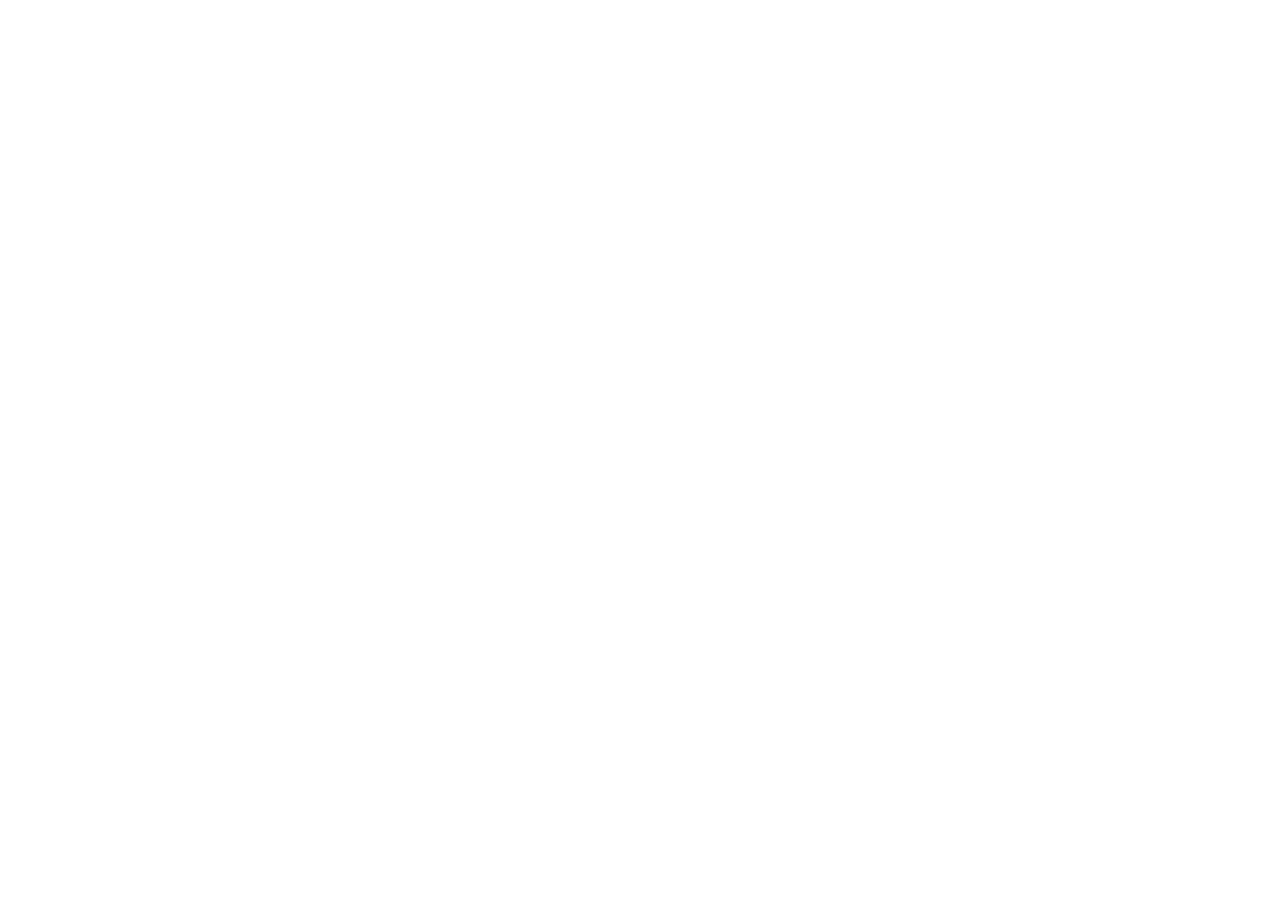
==== login.html @ 251ba0fe "init project" ====
<!DOCTYPE html>
<html lang="en">
<head>
    <meta charset="UTF-8">
    <meta http-equiv="X-UA-Compatible" content="IE=edge">
    <meta name="viewport" content="width=device-width, initial-scale=1.0">
    <title>Document</title>
</head>
<body>
    
</body>
</html>
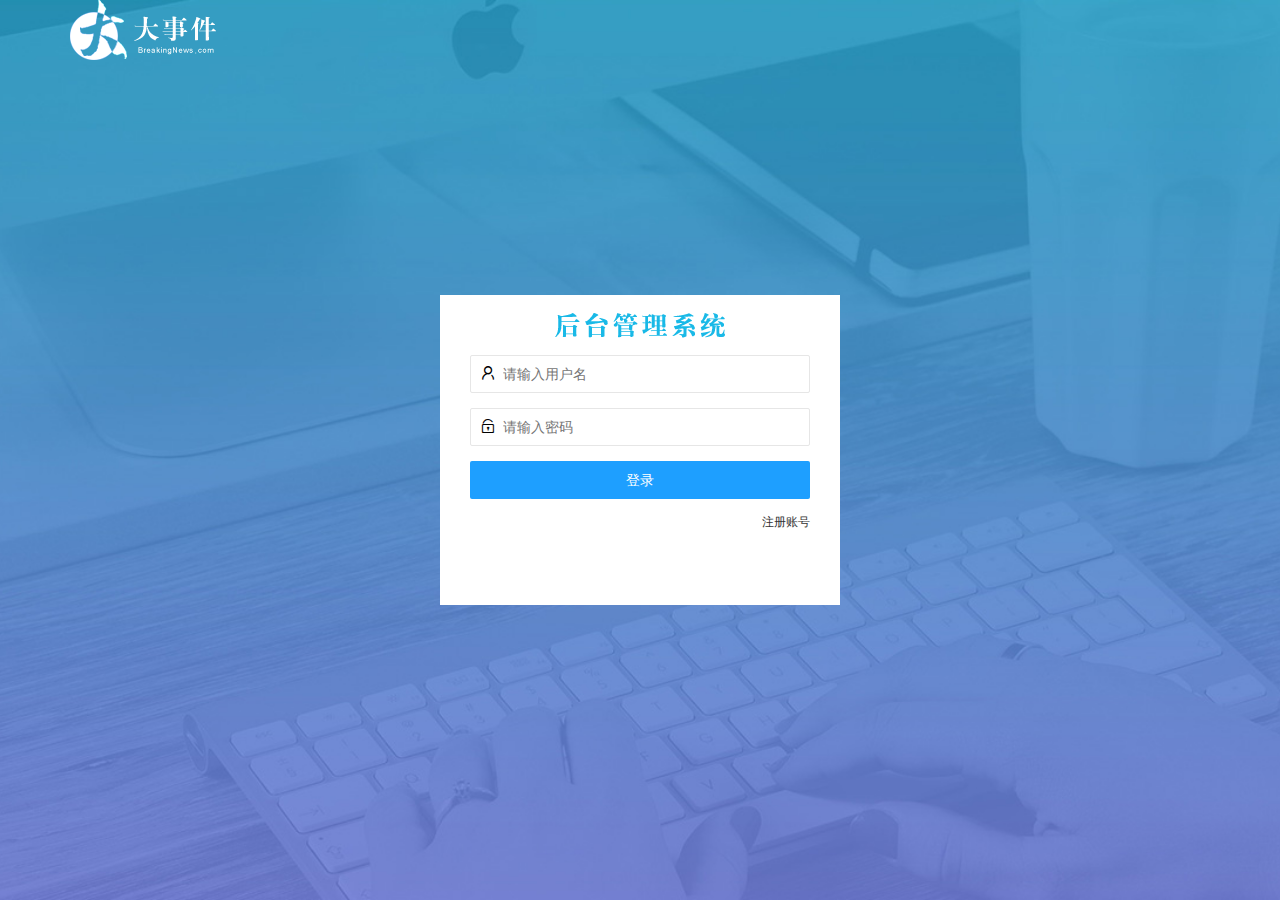
==== commit ce275fbf: "完成了登录和注册功能的开发" ====
--- a/login.html
+++ b/login.html
@@ -1,12 +1,97 @@
 <!DOCTYPE html>
 <html lang="en">
+
 <head>
     <meta charset="UTF-8">
     <meta http-equiv="X-UA-Compatible" content="IE=edge">
     <meta name="viewport" content="width=device-width, initial-scale=1.0">
-    <title>Document</title>
+    <title>大事件-登录/注册</title>
+    <!-- 导入layUI 样式 -->
+    <link rel="stylesheet" href="/assets/lib/layui/css/layui.css" />
+    <!-- 导入自己的样式表 -->
+    <link rel="stylesheet" href="./assets/css/login.css" />
 </head>
+
 <body>
-    
+    <!-- 头部 logo 区域 -->
+    <div class="layui-main">
+        <img src="/assets/images/logo.png" alt="" />
+    </div>
+
+    <!-- 登陆注册区域 -->
+    <div class="loginAndRegBox">
+        <div class="title-box"></div>
+        <!-- 登录div -->
+        <div class="login-box">
+            <!-- 登录表单 -->
+            <form class="layui-form" id="form_login">
+                <!-- 用户名 -->
+                <div class="layui-form-item">
+                    <i class="layui-icon layui-icon-username"></i>
+                    <input type="text" name="username" required lay-verify="required" placeholder="请输入用户名"
+                        autocomplete="off" class="layui-input">
+                </div>
+                <!-- 密码 -->
+                <div class="layui-form-item">
+                    <i class="layui-icon layui-icon-password"></i>
+                    <input type="password" name="password" required lay-verify="required|pwd" placeholder="请输入密码"
+                        autocomplete="off" class="layui-input">
+                </div>
+                <!-- 登录按钮 -->
+                <div class="layui-form-item">
+                    <!-- 表单提交按钮和普通按钮的区别， lay-submit -->
+                    <button class="layui-btn layui-btn-fluid layui-btn-normal" lay-submit>登录</button>
+                </div>
+
+                <div class="layui-form-item links">
+                    <a href="javascript:;" id="link_reg">注册账号</a>
+                </div>
+            </form>
+
+        </div>
+        <!-- 注册div -->
+        <div class="reg-box">
+            <!-- 注册表单 -->
+            <form class="layui-form" id="form_reg">
+                <!-- 用户名 -->
+                <div class="layui-form-item">
+                    <i class="layui-icon layui-icon-username"></i>
+                    <input type="text" name="username" required lay-verify="required" placeholder="请输入用户名"
+                        autocomplete="off" class="layui-input">
+                </div>
+                <!-- 密码 -->
+                <div class="layui-form-item">
+                    <i class="layui-icon layui-icon-password"></i>
+                    <input type="password" name="password" required lay-verify="required|pwd" placeholder="请输入密码"
+                        autocomplete="off" class="layui-input">
+                </div>
+                <!-- 密码确认 -->
+                <div class="layui-form-item">
+                    <i class="layui-icon layui-icon-password"></i>
+                    <input type="password" name="repassword" required lay-verify="required|pwd|repwd" placeholder="再次确认密码"
+                        autocomplete="off" class="layui-input">
+                </div>
+                <!-- 注册按钮 -->
+                <div class="layui-form-item">
+                    <!-- 表单提交按钮和普通按钮的区别， lay-submit -->
+                    <button class="layui-btn layui-btn-fluid layui-btn-normal" lay-submit>注册</button>
+                </div>
+
+                <div class="layui-form-item links">
+                    <a href="javascript:;" id="link_login">登录</a>
+                </div>
+            </form>
+        </div>
+    </div>
+
+    <!-- 导入 layUI 的 js文件-->
+    <script src="/assets/lib/layui/layui.all.js"></script>
+    <!-- 导入jQuery -->
+    <script src="/assets//lib/jquery.js"></script>
+    <!-- 导入封装的 baseAPI.js -->
+    <script src="/assets/js/baseAPI.js"></script>
+    <!-- 导入自己的 JavaScript 脚本 -->
+    <script src="/assets/js/login.js"></script>
 </body>
+
 </html>--- a/assets/lib/layui/css/layui.css
+++ b/assets/lib/layui/css/layui.css
@@ -0,0 +1,2 @@
+/** layui-v2.5.5 MIT License By https://www.layui.com */
+ .layui-inline,img{display:inline-block;vertical-align:middle}h1,h2,h3,h4,h5,h6{font-weight:400}.layui-edge,.layui-header,.layui-inline,.layui-main{position:relative}.layui-body,.layui-edge,.layui-elip{overflow:hidden}.layui-btn,.layui-edge,.layui-inline,img{vertical-align:middle}.layui-btn,.layui-disabled,.layui-icon,.layui-unselect{-moz-user-select:none;-webkit-user-select:none;-ms-user-select:none}.layui-elip,.layui-form-checkbox span,.layui-form-pane .layui-form-label{text-overflow:ellipsis;white-space:nowrap}.layui-breadcrumb,.layui-tree-btnGroup{visibility:hidden}blockquote,body,button,dd,div,dl,dt,form,h1,h2,h3,h4,h5,h6,input,li,ol,p,pre,td,textarea,th,ul{margin:0;padding:0;-webkit-tap-highlight-color:rgba(0,0,0,0)}a:active,a:hover{outline:0}img{border:none}li{list-style:none}table{border-collapse:collapse;border-spacing:0}h4,h5,h6{font-size:100%}button,input,optgroup,option,select,textarea{font-family:inherit;font-size:inherit;font-style:inherit;font-weight:inherit;outline:0}pre{white-space:pre-wrap;white-space:-moz-pre-wrap;white-space:-pre-wrap;white-space:-o-pre-wrap;word-wrap:break-word}body{line-height:24px;font:14px Helvetica Neue,Helvetica,PingFang SC,Tahoma,Arial,sans-serif}hr{height:1px;margin:10px 0;border:0;clear:both}a{color:#333;text-decoration:none}a:hover{color:#777}a cite{font-style:normal;*cursor:pointer}.layui-border-box,.layui-border-box *{box-sizing:border-box}.layui-box,.layui-box *{box-sizing:content-box}.layui-clear{clear:both;*zoom:1}.layui-clear:after{content:'\20';clear:both;*zoom:1;display:block;height:0}.layui-inline{*display:inline;*zoom:1}.layui-edge{display:inline-block;width:0;height:0;border-width:6px;border-style:dashed;border-color:transparent}.layui-edge-top{top:-4px;border-bottom-color:#999;border-bottom-style:solid}.layui-edge-right{border-left-color:#999;border-left-style:solid}.layui-edge-bottom{top:2px;border-top-color:#999;border-top-style:solid}.layui-edge-left{border-right-color:#999;border-right-style:solid}.layui-disabled,.layui-disabled:hover{color:#d2d2d2!important;cursor:not-allowed!important}.layui-circle{border-radius:100%}.layui-show{display:block!important}.layui-hide{display:none!important}@font-face{font-family:layui-icon;src:url(../font/iconfont.eot?v=250);src:url(../font/iconfont.eot?v=250#iefix) format('embedded-opentype'),url(../font/iconfont.woff2?v=250) format('woff2'),url(../font/iconfont.woff?v=250) format('woff'),url(../font/iconfont.ttf?v=250) format('truetype'),url(../font/iconfont.svg?v=250#layui-icon) format('svg')}.layui-icon{font-family:layui-icon!important;font-size:16px;font-style:normal;-webkit-font-smoothing:antialiased;-moz-osx-font-smoothing:grayscale}.layui-icon-reply-fill:before{content:"\e611"}.layui-icon-set-fill:before{content:"\e614"}.layui-icon-menu-fill:before{content:"\e60f"}.layui-icon-search:before{content:"\e615"}.layui-icon-share:before{content:"\e641"}.layui-icon-set-sm:before{content:"\e620"}.layui-icon-engine:before{content:"\e628"}.layui-icon-close:before{content:"\1006"}.layui-icon-close-fill:before{content:"\1007"}.layui-icon-chart-screen:before{content:"\e629"}.layui-icon-star:before{content:"\e600"}.layui-icon-circle-dot:before{content:"\e617"}.layui-icon-chat:before{content:"\e606"}.layui-icon-release:before{content:"\e609"}.layui-icon-list:before{content:"\e60a"}.layui-icon-chart:before{content:"\e62c"}.layui-icon-ok-circle:before{content:"\1005"}.layui-icon-layim-theme:before{content:"\e61b"}.layui-icon-table:before{content:"\e62d"}.layui-icon-right:before{content:"\e602"}.layui-icon-left:before{content:"\e603"}.layui-icon-cart-simple:before{content:"\e698"}.layui-icon-face-cry:before{content:"\e69c"}.layui-icon-face-smile:before{content:"\e6af"}.layui-icon-survey:before{content:"\e6b2"}.layui-icon-tree:before{content:"\e62e"}.layui-icon-upload-circle:before{content:"\e62f"}.layui-icon-add-circle:before{content:"\e61f"}.layui-icon-download-circle:before{content:"\e601"}.layui-icon-templeate-1:before{content:"\e630"}.layui-icon-util:before{content:"\e631"}.layui-icon-face-surprised:before{content:"\e664"}.layui-icon-edit:before{content:"\e642"}.layui-icon-speaker:before{content:"\e645"}.layui-icon-down:before{content:"\e61a"}.layui-icon-file:before{content:"\e621"}.layui-icon-layouts:before{content:"\e632"}.layui-icon-rate-half:before{content:"\e6c9"}.layui-icon-add-circle-fine:before{content:"\e608"}.layui-icon-prev-circle:before{content:"\e633"}.layui-icon-read:before{content:"\e705"}.layui-icon-404:before{content:"\e61c"}.layui-icon-carousel:before{content:"\e634"}.layui-icon-help:before{content:"\e607"}.layui-icon-code-circle:before{content:"\e635"}.layui-icon-water:before{content:"\e636"}.layui-icon-username:before{content:"\e66f"}.layui-icon-find-fill:before{content:"\e670"}.layui-icon-about:before{content:"\e60b"}.layui-icon-location:before{content:"\e715"}.layui-icon-up:before{content:"\e619"}.layui-icon-pause:before{content:"\e651"}.layui-icon-date:before{content:"\e637"}.layui-icon-layim-uploadfile:before{content:"\e61d"}.layui-icon-delete:before{content:"\e640"}.layui-icon-play:before{content:"\e652"}.layui-icon-top:before{content:"\e604"}.layui-icon-friends:before{content:"\e612"}.layui-icon-refresh-3:before{content:"\e9aa"}.layui-icon-ok:before{content:"\e605"}.layui-icon-layer:before{content:"\e638"}.layui-icon-face-smile-fine:before{content:"\e60c"}.layui-icon-dollar:before{content:"\e659"}.layui-icon-group:before{content:"\e613"}.layui-icon-layim-download:before{content:"\e61e"}.layui-icon-picture-fine:before{content:"\e60d"}.layui-icon-link:before{content:"\e64c"}.layui-icon-diamond:before{content:"\e735"}.layui-icon-log:before{content:"\e60e"}.layui-icon-rate-solid:before{content:"\e67a"}.layui-icon-fonts-del:before{content:"\e64f"}.layui-icon-unlink:before{content:"\e64d"}.layui-icon-fonts-clear:before{content:"\e639"}.layui-icon-triangle-r:before{content:"\e623"}.layui-icon-circle:before{content:"\e63f"}.layui-icon-radio:before{content:"\e643"}.layui-icon-align-center:before{content:"\e647"}.layui-icon-align-right:before{content:"\e648"}.layui-icon-align-left:before{content:"\e649"}.layui-icon-loading-1:before{content:"\e63e"}.layui-icon-return:before{content:"\e65c"}.layui-icon-fonts-strong:before{content:"\e62b"}.layui-icon-upload:before{content:"\e67c"}.layui-icon-dialogue:before{content:"\e63a"}.layui-icon-video:before{content:"\e6ed"}.layui-icon-headset:before{content:"\e6fc"}.layui-icon-cellphone-fine:before{content:"\e63b"}.layui-icon-add-1:before{content:"\e654"}.layui-icon-face-smile-b:before{content:"\e650"}.layui-icon-fonts-html:before{content:"\e64b"}.layui-icon-form:before{content:"\e63c"}.layui-icon-cart:before{content:"\e657"}.layui-icon-camera-fill:before{content:"\e65d"}.layui-icon-tabs:before{content:"\e62a"}.layui-icon-fonts-code:before{content:"\e64e"}.layui-icon-fire:before{content:"\e756"}.layui-icon-set:before{content:"\e716"}.layui-icon-fonts-u:before{content:"\e646"}.layui-icon-triangle-d:before{content:"\e625"}.layui-icon-tips:before{content:"\e702"}.layui-icon-picture:before{content:"\e64a"}.layui-icon-more-vertical:before{content:"\e671"}.layui-icon-flag:before{content:"\e66c"}.layui-icon-loading:before{content:"\e63d"}.layui-icon-fonts-i:before{content:"\e644"}.layui-icon-refresh-1:before{content:"\e666"}.layui-icon-rmb:before{content:"\e65e"}.layui-icon-home:before{content:"\e68e"}.layui-icon-user:before{content:"\e770"}.layui-icon-notice:before{content:"\e667"}.layui-icon-login-weibo:before{content:"\e675"}.layui-icon-voice:before{content:"\e688"}.layui-icon-upload-drag:before{content:"\e681"}.layui-icon-login-qq:before{content:"\e676"}.layui-icon-snowflake:before{content:"\e6b1"}.layui-icon-file-b:before{content:"\e655"}.layui-icon-template:before{content:"\e663"}.layui-icon-auz:before{content:"\e672"}.layui-icon-console:before{content:"\e665"}.layui-icon-app:before{content:"\e653"}.layui-icon-prev:before{content:"\e65a"}.layui-icon-website:before{content:"\e7ae"}.layui-icon-next:before{content:"\e65b"}.layui-icon-component:before{content:"\e857"}.layui-icon-more:before{content:"\e65f"}.layui-icon-login-wechat:before{content:"\e677"}.layui-icon-shrink-right:before{content:"\e668"}.layui-icon-spread-left:before{content:"\e66b"}.layui-icon-camera:before{content:"\e660"}.layui-icon-note:before{content:"\e66e"}.layui-icon-refresh:before{content:"\e669"}.layui-icon-female:before{content:"\e661"}.layui-icon-male:before{content:"\e662"}.layui-icon-password:before{content:"\e673"}.layui-icon-senior:before{content:"\e674"}.layui-icon-theme:before{content:"\e66a"}.layui-icon-tread:before{content:"\e6c5"}.layui-icon-praise:before{content:"\e6c6"}.layui-icon-star-fill:before{content:"\e658"}.layui-icon-rate:before{content:"\e67b"}.layui-icon-template-1:before{content:"\e656"}.layui-icon-vercode:before{content:"\e679"}.layui-icon-cellphone:before{content:"\e678"}.layui-icon-screen-full:before{content:"\e622"}.layui-icon-screen-restore:before{content:"\e758"}.layui-icon-cols:before{content:"\e610"}.layui-icon-export:before{content:"\e67d"}.layui-icon-print:before{content:"\e66d"}.layui-icon-slider:before{content:"\e714"}.layui-icon-addition:before{content:"\e624"}.layui-icon-subtraction:before{content:"\e67e"}.layui-icon-service:before{content:"\e626"}.layui-icon-transfer:before{content:"\e691"}.layui-main{width:1140px;margin:0 auto}.layui-header{z-index:1000;height:60px}.layui-header a:hover{transition:all .5s;-webkit-transition:all .5s}.layui-side{position:fixed;left:0;top:0;bottom:0;z-index:999;width:200px;overflow-x:hidden}.layui-side-scroll{position:relative;width:220px;height:100%;overflow-x:hidden}.layui-body{position:absolute;left:200px;right:0;top:0;bottom:0;z-index:998;width:auto;overflow-y:auto;box-sizing:border-box}.layui-layout-body{overflow:hidden}.layui-layout-admin .layui-header{background-color:#23262E}.layui-layout-admin .layui-side{top:60px;width:200px;overflow-x:hidden}.layui-layout-admin .layui-body{position:fixed;top:60px;bottom:44px}.layui-layout-admin .layui-main{width:auto;margin:0 15px}.layui-layout-admin .layui-footer{position:fixed;left:200px;right:0;bottom:0;height:44px;line-height:44px;padding:0 15px;background-color:#eee}.layui-layout-admin .layui-logo{position:absolute;left:0;top:0;width:200px;height:100%;line-height:60px;text-align:center;color:#009688;font-size:16px}.layui-layout-admin .layui-header .layui-nav{background:0 0}.layui-layout-left{position:absolute!important;left:200px;top:0}.layui-layout-right{position:absolute!important;right:0;top:0}.layui-container{position:relative;margin:0 auto;padding:0 15px;box-sizing:border-box}.layui-fluid{position:relative;margin:0 auto;padding:0 15px}.layui-row:after,.layui-row:before{content:'';display:block;clear:both}.layui-col-lg1,.layui-col-lg10,.layui-col-lg11,.layui-col-lg12,.layui-col-lg2,.layui-col-lg3,.layui-col-lg4,.layui-col-lg5,.layui-col-lg6,.layui-col-lg7,.layui-col-lg8,.layui-col-lg9,.layui-col-md1,.layui-col-md10,.layui-col-md11,.layui-col-md12,.layui-col-md2,.layui-col-md3,.layui-col-md4,.layui-col-md5,.layui-col-md6,.layui-col-md7,.layui-col-md8,.layui-col-md9,.layui-col-sm1,.layui-col-sm10,.layui-col-sm11,.layui-col-sm12,.layui-col-sm2,.layui-col-sm3,.layui-col-sm4,.layui-col-sm5,.layui-col-sm6,.layui-col-sm7,.layui-col-sm8,.layui-col-sm9,.layui-col-xs1,.layui-col-xs10,.layui-col-xs11,.layui-col-xs12,.layui-col-xs2,.layui-col-xs3,.layui-col-xs4,.layui-col-xs5,.layui-col-xs6,.layui-col-xs7,.layui-col-xs8,.layui-col-xs9{position:relative;display:block;box-sizing:border-box}.layui-col-xs1,.layui-col-xs10,.layui-col-xs11,.layui-col-xs12,.layui-col-xs2,.layui-col-xs3,.layui-col-xs4,.layui-col-xs5,.layui-col-xs6,.layui-col-xs7,.layui-col-xs8,.layui-col-xs9{float:left}.layui-col-xs1{width:8.33333333%}.layui-col-xs2{width:16.66666667%}.layui-col-xs3{width:25%}.layui-col-xs4{width:33.33333333%}.layui-col-xs5{width:41.66666667%}.layui-col-xs6{width:50%}.layui-col-xs7{width:58.33333333%}.layui-col-xs8{width:66.66666667%}.layui-col-xs9{width:75%}.layui-col-xs10{width:83.33333333%}.layui-col-xs11{width:91.66666667%}.layui-col-xs12{width:100%}.layui-col-xs-offset1{margin-left:8.33333333%}.layui-col-xs-offset2{margin-left:16.66666667%}.layui-col-xs-offset3{margin-left:25%}.layui-col-xs-offset4{margin-left:33.33333333%}.layui-col-xs-offset5{margin-left:41.66666667%}.layui-col-xs-offset6{margin-left:50%}.layui-col-xs-offset7{margin-left:58.33333333%}.layui-col-xs-offset8{margin-left:66.66666667%}.layui-col-xs-offset9{margin-left:75%}.layui-col-xs-offset10{margin-left:83.33333333%}.layui-col-xs-offset11{margin-left:91.66666667%}.layui-col-xs-offset12{margin-left:100%}@media screen and (max-width:768px){.layui-hide-xs{display:none!important}.layui-show-xs-block{display:block!important}.layui-show-xs-inline{display:inline!important}.layui-show-xs-inline-block{display:inline-block!important}}@media screen and (min-width:768px){.layui-container{width:750px}.layui-hide-sm{display:none!important}.layui-show-sm-block{display:block!important}.layui-show-sm-inline{display:inline!important}.layui-show-sm-inline-block{display:inline-block!important}.layui-col-sm1,.layui-col-sm10,.layui-col-sm11,.layui-col-sm12,.layui-col-sm2,.layui-col-sm3,.layui-col-sm4,.layui-col-sm5,.layui-col-sm6,.layui-col-sm7,.layui-col-sm8,.layui-col-sm9{float:left}.layui-col-sm1{width:8.33333333%}.layui-col-sm2{width:16.66666667%}.layui-col-sm3{width:25%}.layui-col-sm4{width:33.33333333%}.layui-col-sm5{width:41.66666667%}.layui-col-sm6{width:50%}.layui-col-sm7{width:58.33333333%}.layui-col-sm8{width:66.66666667%}.layui-col-sm9{width:75%}.layui-col-sm10{width:83.33333333%}.layui-col-sm11{width:91.66666667%}.layui-col-sm12{width:100%}.layui-col-sm-offset1{margin-left:8.33333333%}.layui-col-sm-offset2{margin-left:16.66666667%}.layui-col-sm-offset3{margin-left:25%}.layui-col-sm-offset4{margin-left:33.33333333%}.layui-col-sm-offset5{margin-left:41.66666667%}.layui-col-sm-offset6{margin-left:50%}.layui-col-sm-offset7{margin-left:58.33333333%}.layui-col-sm-offset8{margin-left:66.66666667%}.layui-col-sm-offset9{margin-left:75%}.layui-col-sm-offset10{margin-left:83.33333333%}.layui-col-sm-offset11{margin-left:91.66666667%}.layui-col-sm-offset12{margin-left:100%}}@media screen and (min-width:992px){.layui-container{width:970px}.layui-hide-md{display:none!important}.layui-show-md-block{display:block!important}.layui-show-md-inline{display:inline!important}.layui-show-md-inline-block{display:inline-block!important}.layui-col-md1,.layui-col-md10,.layui-col-md11,.layui-col-md12,.layui-col-md2,.layui-col-md3,.layui-col-md4,.layui-col-md5,.layui-col-md6,.layui-col-md7,.layui-col-md8,.layui-col-md9{float:left}.layui-col-md1{width:8.33333333%}.layui-col-md2{width:16.66666667%}.layui-col-md3{width:25%}.layui-col-md4{width:33.33333333%}.layui-col-md5{width:41.66666667%}.layui-col-md6{width:50%}.layui-col-md7{width:58.33333333%}.layui-col-md8{width:66.66666667%}.layui-col-md9{width:75%}.layui-col-md10{width:83.33333333%}.layui-col-md11{width:91.66666667%}.layui-col-md12{width:100%}.layui-col-md-offset1{margin-left:8.33333333%}.layui-col-md-offset2{margin-left:16.66666667%}.layui-col-md-offset3{margin-left:25%}.layui-col-md-offset4{margin-left:33.33333333%}.layui-col-md-offset5{margin-left:41.66666667%}.layui-col-md-offset6{margin-left:50%}.layui-col-md-offset7{margin-left:58.33333333%}.layui-col-md-offset8{margin-left:66.66666667%}.layui-col-md-offset9{margin-left:75%}.layui-col-md-offset10{margin-left:83.33333333%}.layui-col-md-offset11{margin-left:91.66666667%}.layui-col-md-offset12{margin-left:100%}}@media screen and (min-width:1200px){.layui-container{width:1170px}.layui-hide-lg{display:none!important}.layui-show-lg-block{display:block!important}.layui-show-lg-inline{display:inline!important}.layui-show-lg-inline-block{display:inline-block!important}.layui-col-lg1,.layui-col-lg10,.layui-col-lg11,.layui-col-lg12,.layui-col-lg2,.layui-col-lg3,.layui-col-lg4,.layui-col-lg5,.layui-col-lg6,.layui-col-lg7,.layui-col-lg8,.layui-col-lg9{float:left}.layui-col-lg1{width:8.33333333%}.layui-col-lg2{width:16.66666667%}.layui-col-lg3{width:25%}.layui-col-lg4{width:33.33333333%}.layui-col-lg5{width:41.66666667%}.layui-col-lg6{width:50%}.layui-col-lg7{width:58.33333333%}.layui-col-lg8{width:66.66666667%}.layui-col-lg9{width:75%}.layui-col-lg10{width:83.33333333%}.layui-col-lg11{width:91.66666667%}.layui-col-lg12{width:100%}.layui-col-lg-offset1{margin-left:8.33333333%}.layui-col-lg-offset2{margin-left:16.66666667%}.layui-col-lg-offset3{margin-left:25%}.layui-col-lg-offset4{margin-left:33.33333333%}.layui-col-lg-offset5{margin-left:41.66666667%}.layui-col-lg-offset6{margin-left:50%}.layui-col-lg-offset7{margin-left:58.33333333%}.layui-col-lg-offset8{margin-left:66.66666667%}.layui-col-lg-offset9{margin-left:75%}.layui-col-lg-offset10{margin-left:83.33333333%}.layui-col-lg-offset11{margin-left:91.66666667%}.layui-col-lg-offset12{margin-left:100%}}.layui-col-space1{margin:-.5px}.layui-col-space1>*{padding:.5px}.layui-col-space3{margin:-1.5px}.layui-col-space3>*{padding:1.5px}.layui-col-space5{margin:-2.5px}.layui-col-space5>*{padding:2.5px}.layui-col-space8{margin:-3.5px}.layui-col-space8>*{padding:3.5px}.layui-col-space10{margin:-5px}.layui-col-space10>*{padding:5px}.layui-col-space12{margin:-6px}.layui-col-space12>*{padding:6px}.layui-col-space15{margin:-7.5px}.layui-col-space15>*{padding:7.5px}.layui-col-space18{margin:-9px}.layui-col-space18>*{padding:9px}.layui-col-space20{margin:-10px}.layui-col-space20>*{padding:10px}.layui-col-space22{margin:-11px}.layui-col-space22>*{padding:11px}.layui-col-space25{margin:-12.5px}.layui-col-space25>*{padding:12.5px}.layui-col-space30{margin:-15px}.layui-col-space30>*{padding:15px}.layui-btn,.layui-input,.layui-select,.layui-textarea,.layui-upload-button{outline:0;-webkit-appearance:none;transition:all .3s;-webkit-transition:all .3s;box-sizing:border-box}.layui-elem-quote{margin-bottom:10px;padding:15px;line-height:22px;border-left:5px solid #009688;border-radius:0 2px 2px 0;background-color:#f2f2f2}.layui-quote-nm{border-style:solid;border-width:1px 1px 1px 5px;background:0 0}.layui-elem-field{margin-bottom:10px;padding:0;border-width:1px;border-style:solid}.layui-elem-field legend{margin-left:20px;padding:0 10px;font-size:20px;font-weight:300}.layui-field-title{margin:10px 0 20px;border-width:1px 0 0}.layui-field-box{padding:10px 15px}.layui-field-title .layui-field-box{padding:10px 0}.layui-progress{position:relative;height:6px;border-radius:20px;background-color:#e2e2e2}.layui-progress-bar{position:absolute;left:0;top:0;width:0;max-width:100%;height:6px;border-radius:20px;text-align:right;background-color:#5FB878;transition:all .3s;-webkit-transition:all .3s}.layui-progress-big,.layui-progress-big .layui-progress-bar{height:18px;line-height:18px}.layui-progress-text{position:relative;top:-20px;line-height:18px;font-size:12px;color:#666}.layui-progress-big .layui-progress-text{position:static;padding:0 10px;color:#fff}.layui-collapse{border-width:1px;border-style:solid;border-radius:2px}.layui-colla-content,.layui-colla-item{border-top-width:1px;border-top-style:solid}.layui-colla-item:first-child{border-top:none}.layui-colla-title{position:relative;height:42px;line-height:42px;padding:0 15px 0 35px;color:#333;background-color:#f2f2f2;cursor:pointer;font-size:14px;overflow:hidden}.layui-colla-content{display:none;padding:10px 15px;line-height:22px;color:#666}.layui-colla-icon{position:absolute;left:15px;top:0;font-size:14px}.layui-card{margin-bottom:15px;border-radius:2px;background-color:#fff;box-shadow:0 1px 2px 0 rgba(0,0,0,.05)}.layui-card:last-child{margin-bottom:0}.layui-card-header{position:relative;height:42px;line-height:42px;padding:0 15px;border-bottom:1px solid #f6f6f6;color:#333;border-radius:2px 2px 0 0;font-size:14px}.layui-bg-black,.layui-bg-blue,.layui-bg-cyan,.layui-bg-green,.layui-bg-orange,.layui-bg-red{color:#fff!important}.layui-card-body{position:relative;padding:10px 15px;line-height:24px}.layui-card-body[pad15]{padding:15px}.layui-card-body[pad20]{padding:20px}.layui-card-body .layui-table{margin:5px 0}.layui-card .layui-tab{margin:0}.layui-panel-window{position:relative;padding:15px;border-radius:0;border-top:5px solid #E6E6E6;background-color:#fff}.layui-auxiliar-moving{position:fixed;left:0;right:0;top:0;bottom:0;width:100%;height:100%;background:0 0;z-index:9999999999}.layui-form-label,.layui-form-mid,.layui-form-select,.layui-input-block,.layui-input-inline,.layui-textarea{position:relative}.layui-bg-red{background-color:#FF5722!important}.layui-bg-orange{background-color:#FFB800!important}.layui-bg-green{background-color:#009688!important}.layui-bg-cyan{background-color:#2F4056!important}.layui-bg-blue{background-color:#1E9FFF!important}.layui-bg-black{background-color:#393D49!important}.layui-bg-gray{background-color:#eee!important;color:#666!important}.layui-badge-rim,.layui-colla-content,.layui-colla-item,.layui-collapse,.layui-elem-field,.layui-form-pane .layui-form-item[pane],.layui-form-pane .layui-form-label,.layui-input,.layui-layedit,.layui-layedit-tool,.layui-quote-nm,.layui-select,.layui-tab-bar,.layui-tab-card,.layui-tab-title,.layui-tab-title .layui-this:after,.layui-textarea{border-color:#e6e6e6}.layui-timeline-item:before,hr{background-color:#e6e6e6}.layui-text{line-height:22px;font-size:14px;color:#666}.layui-text h1,.layui-text h2,.layui-text h3{font-weight:500;color:#333}.layui-text h1{font-size:30px}.layui-text h2{font-size:24px}.layui-text h3{font-size:18px}.layui-text a:not(.layui-btn){color:#01AAED}.layui-text a:not(.layui-btn):hover{text-decoration:underline}.layui-text ul{padding:5px 0 5px 15px}.layui-text ul li{margin-top:5px;list-style-type:disc}.layui-text em,.layui-word-aux{color:#999!important;padding:0 5px!important}.layui-btn{display:inline-block;height:38px;line-height:38px;padding:0 18px;background-color:#009688;color:#fff;white-space:nowrap;text-align:center;font-size:14px;border:none;border-radius:2px;cursor:pointer}.layui-btn:hover{opacity:.8;filter:alpha(opacity=80);color:#fff}.layui-btn:active{opacity:1;filter:alpha(opacity=100)}.layui-btn+.layui-btn{margin-left:10px}.layui-btn-container{font-size:0}.layui-btn-container .layui-btn{margin-right:10px;margin-bottom:10px}.layui-btn-container .layui-btn+.layui-btn{margin-left:0}.layui-table .layui-btn-container .layui-btn{margin-bottom:9px}.layui-btn-radius{border-radius:100px}.layui-btn .layui-icon{margin-right:3px;font-size:18px;vertical-align:bottom;vertical-align:middle\9}.layui-btn-primary{border:1px solid #C9C9C9;background-color:#fff;color:#555}.layui-btn-primary:hover{border-color:#009688;color:#333}.layui-btn-normal{background-color:#1E9FFF}.layui-btn-warm{background-color:#FFB800}.layui-btn-danger{background-color:#FF5722}.layui-btn-checked{background-color:#5FB878}.layui-btn-disabled,.layui-btn-disabled:active,.layui-btn-disabled:hover{border:1px solid #e6e6e6;background-color:#FBFBFB;color:#C9C9C9;cursor:not-allowed;opacity:1}.layui-btn-lg{height:44px;line-height:44px;padding:0 25px;font-size:16px}.layui-btn-sm{height:30px;line-height:30px;padding:0 10px;font-size:12px}.layui-btn-sm i{font-size:16px!important}.layui-btn-xs{height:22px;line-height:22px;padding:0 5px;font-size:12px}.layui-btn-xs i{font-size:14px!important}.layui-btn-group{display:inline-block;vertical-align:middle;font-size:0}.layui-btn-group .layui-btn{margin-left:0!important;margin-right:0!important;border-left:1px solid rgba(255,255,255,.5);border-radius:0}.layui-btn-group .layui-btn-primary{border-left:none}.layui-btn-group .layui-btn-primary:hover{border-color:#C9C9C9;color:#009688}.layui-btn-group .layui-btn:first-child{border-left:none;border-radius:2px 0 0 2px}.layui-btn-group .layui-btn-primary:first-child{border-left:1px solid #c9c9c9}.layui-btn-group .layui-btn:last-child{border-radius:0 2px 2px 0}.layui-btn-group .layui-btn+.layui-btn{margin-left:0}.layui-btn-group+.layui-btn-group{margin-left:10px}.layui-btn-fluid{width:100%}.layui-input,.layui-select,.layui-textarea{height:38px;line-height:1.3;line-height:38px\9;border-width:1px;border-style:solid;background-color:#fff;border-radius:2px}.layui-input::-webkit-input-placeholder,.layui-select::-webkit-input-placeholder,.layui-textarea::-webkit-input-placeholder{line-height:1.3}.layui-input,.layui-textarea{display:block;width:100%;padding-left:10px}.layui-input:hover,.layui-textarea:hover{border-color:#D2D2D2!important}.layui-input:focus,.layui-textarea:focus{border-color:#C9C9C9!important}.layui-textarea{min-height:100px;height:auto;line-height:20px;padding:6px 10px;resize:vertical}.layui-select{padding:0 10px}.layui-form input[type=checkbox],.layui-form input[type=radio],.layui-form select{display:none}.layui-form [lay-ignore]{display:initial}.layui-form-item{margin-bottom:15px;clear:both;*zoom:1}.layui-form-item:after{content:'\20';clear:both;*zoom:1;display:block;height:0}.layui-form-label{float:left;display:block;padding:9px 15px;width:80px;font-weight:400;line-height:20px;text-align:right}.layui-form-label-col{display:block;float:none;padding:9px 0;line-height:20px;text-align:left}.layui-form-item .layui-inline{margin-bottom:5px;margin-right:10px}.layui-input-block{margin-left:110px;min-height:36px}.layui-input-inline{display:inline-block;vertical-align:middle}.layui-form-item .layui-input-inline{float:left;width:190px;margin-right:10px}.layui-form-text .layui-input-inline{width:auto}.layui-form-mid{float:left;display:block;padding:9px 0!important;line-height:20px;margin-right:10px}.layui-form-danger+.layui-form-select .layui-input,.layui-form-danger:focus{border-color:#FF5722!important}.layui-form-select .layui-input{padding-right:30px;cursor:pointer}.layui-form-select .layui-edge{position:absolute;right:10px;top:50%;margin-top:-3px;cursor:pointer;border-width:6px;border-top-color:#c2c2c2;border-top-style:solid;transition:all .3s;-webkit-transition:all .3s}.layui-form-select dl{display:none;position:absolute;left:0;top:42px;padding:5px 0;z-index:899;min-width:100%;border:1px solid #d2d2d2;max-height:300px;overflow-y:auto;background-color:#fff;border-radius:2px;box-shadow:0 2px 4px rgba(0,0,0,.12);box-sizing:border-box}.layui-form-select dl dd,.layui-form-select dl dt{padding:0 10px;line-height:36px;white-space:nowrap;overflow:hidden;text-overflow:ellipsis}.layui-form-select dl dt{font-size:12px;color:#999}.layui-form-select dl dd{cursor:pointer}.layui-form-select dl dd:hover{background-color:#f2f2f2;-webkit-transition:.5s all;transition:.5s all}.layui-form-select .layui-select-group dd{padding-left:20px}.layui-form-select dl dd.layui-select-tips{padding-left:10px!important;color:#999}.layui-form-select dl dd.layui-this{background-color:#5FB878;color:#fff}.layui-form-checkbox,.layui-form-select dl dd.layui-disabled{background-color:#fff}.layui-form-selected dl{display:block}.layui-form-checkbox,.layui-form-checkbox *,.layui-form-switch{display:inline-block;vertical-align:middle}.layui-form-selected .layui-edge{margin-top:-9px;-webkit-transform:rotate(180deg);transform:rotate(180deg);margin-top:-3px\9}:root .layui-form-selected .layui-edge{margin-top:-9px\0/IE9}.layui-form-selectup dl{top:auto;bottom:42px}.layui-select-none{margin:5px 0;text-align:center;color:#999}.layui-select-disabled .layui-disabled{border-color:#eee!important}.layui-select-disabled .layui-edge{border-top-color:#d2d2d2}.layui-form-checkbox{position:relative;height:30px;line-height:30px;margin-right:10px;padding-right:30px;cursor:pointer;font-size:0;-webkit-transition:.1s linear;transition:.1s linear;box-sizing:border-box}.layui-form-checkbox span{padding:0 10px;height:100%;font-size:14px;border-radius:2px 0 0 2px;background-color:#d2d2d2;color:#fff;overflow:hidden}.layui-form-checkbox:hover span{background-color:#c2c2c2}.layui-form-checkbox i{position:absolute;right:0;top:0;width:30px;height:28px;border:1px solid #d2d2d2;border-left:none;border-radius:0 2px 2px 0;color:#fff;font-size:20px;text-align:center}.layui-form-checkbox:hover i{border-color:#c2c2c2;color:#c2c2c2}.layui-form-checked,.layui-form-checked:hover{border-color:#5FB878}.layui-form-checked span,.layui-form-checked:hover span{background-color:#5FB878}.layui-form-checked i,.layui-form-checked:hover i{color:#5FB878}.layui-form-item .layui-form-checkbox{margin-top:4px}.layui-form-checkbox[lay-skin=primary]{height:auto!important;line-height:normal!important;min-width:18px;min-height:18px;border:none!important;margin-right:0;padding-left:28px;padding-right:0;background:0 0}.layui-form-checkbox[lay-skin=primary] span{padding-left:0;padding-right:15px;line-height:18px;background:0 0;color:#666}.layui-form-checkbox[lay-skin=primary] i{right:auto;left:0;width:16px;height:16px;line-height:16px;border:1px solid #d2d2d2;font-size:12px;border-radius:2px;background-color:#fff;-webkit-transition:.1s linear;transition:.1s linear}.layui-form-checkbox[lay-skin=primary]:hover i{border-color:#5FB878;color:#fff}.layui-form-checked[lay-skin=primary] i{border-color:#5FB878!important;background-color:#5FB878;color:#fff}.layui-checkbox-disbaled[lay-skin=primary] span{background:0 0!important;color:#c2c2c2}.layui-checkbox-disbaled[lay-skin=primary]:hover i{border-color:#d2d2d2}.layui-form-item .layui-form-checkbox[lay-skin=primary]{margin-top:10px}.layui-form-switch{position:relative;height:22px;line-height:22px;min-width:35px;padding:0 5px;margin-top:8px;border:1px solid #d2d2d2;border-radius:20px;cursor:pointer;background-color:#fff;-webkit-transition:.1s linear;transition:.1s linear}.layui-form-switch i{position:absolute;left:5px;top:3px;width:16px;height:16px;border-radius:20px;background-color:#d2d2d2;-webkit-transition:.1s linear;transition:.1s linear}.layui-form-switch em{position:relative;top:0;width:25px;margin-left:21px;padding:0!important;text-align:center!important;color:#999!important;font-style:normal!important;font-size:12px}.layui-form-onswitch{border-color:#5FB878;background-color:#5FB878}.layui-checkbox-disbaled,.layui-checkbox-disbaled i{border-color:#e2e2e2!important}.layui-form-onswitch i{left:100%;margin-left:-21px;background-color:#fff}.layui-form-onswitch em{margin-left:5px;margin-right:21px;color:#fff!important}.layui-checkbox-disbaled span{background-color:#e2e2e2!important}.layui-checkbox-disbaled:hover i{color:#fff!important}[lay-radio]{display:none}.layui-form-radio,.layui-form-radio *{display:inline-block;vertical-align:middle}.layui-form-radio{line-height:28px;margin:6px 10px 0 0;padding-right:10px;cursor:pointer;font-size:0}.layui-form-radio *{font-size:14px}.layui-form-radio>i{margin-right:8px;font-size:22px;color:#c2c2c2}.layui-form-radio>i:hover,.layui-form-radioed>i{color:#5FB878}.layui-radio-disbaled>i{color:#e2e2e2!important}.layui-form-pane .layui-form-label{width:110px;padding:8px 15px;height:38px;line-height:20px;border-width:1px;border-style:solid;border-radius:2px 0 0 2px;text-align:center;background-color:#FBFBFB;overflow:hidden;box-sizing:border-box}.layui-form-pane .layui-input-inline{margin-left:-1px}.layui-form-pane .layui-input-block{margin-left:110px;left:-1px}.layui-form-pane .layui-input{border-radius:0 2px 2px 0}.layui-form-pane .layui-form-text .layui-form-label{float:none;width:100%;border-radius:2px;box-sizing:border-box;text-align:left}.layui-form-pane .layui-form-text .layui-input-inline{display:block;margin:0;top:-1px;clear:both}.layui-form-pane .layui-form-text .layui-input-block{margin:0;left:0;top:-1px}.layui-form-pane .layui-form-text .layui-textarea{min-height:100px;border-radius:0 0 2px 2px}.layui-form-pane .layui-form-checkbox{margin:4px 0 4px 10px}.layui-form-pane .layui-form-radio,.layui-form-pane .layui-form-switch{margin-top:6px;margin-left:10px}.layui-form-pane .layui-form-item[pane]{position:relative;border-width:1px;border-style:solid}.layui-form-pane .layui-form-item[pane] .layui-form-label{position:absolute;left:0;top:0;height:100%;border-width:0 1px 0 0}.layui-form-pane .layui-form-item[pane] .layui-input-inline{margin-left:110px}@media screen and (max-width:450px){.layui-form-item .layui-form-label{text-overflow:ellipsis;overflow:hidden;white-space:nowrap}.layui-form-item .layui-inline{display:block;margin-right:0;margin-bottom:20px;clear:both}.layui-form-item .layui-inline:after{content:'\20';clear:both;display:block;height:0}.layui-form-item .layui-input-inline{display:block;float:none;left:-3px;width:auto;margin:0 0 10px 112px}.layui-form-item .layui-input-inline+.layui-form-mid{margin-left:110px;top:-5px;padding:0}.layui-form-item .layui-form-checkbox{margin-right:5px;margin-bottom:5px}}.layui-layedit{border-width:1px;border-style:solid;border-radius:2px}.layui-layedit-tool{padding:3px 5px;border-bottom-width:1px;border-bottom-style:solid;font-size:0}.layedit-tool-fixed{position:fixed;top:0;border-top:1px solid #e2e2e2}.layui-layedit-tool .layedit-tool-mid,.layui-layedit-tool .layui-icon{display:inline-block;vertical-align:middle;text-align:center;font-size:14px}.layui-layedit-tool .layui-icon{position:relative;width:32px;height:30px;line-height:30px;margin:3px 5px;color:#777;cursor:pointer;border-radius:2px}.layui-layedit-tool .layui-icon:hover{color:#393D49}.layui-layedit-tool .layui-icon:active{color:#000}.layui-layedit-tool .layedit-tool-active{background-color:#e2e2e2;color:#000}.layui-layedit-tool .layui-disabled,.layui-layedit-tool .layui-disabled:hover{color:#d2d2d2;cursor:not-allowed}.layui-layedit-tool .layedit-tool-mid{width:1px;height:18px;margin:0 10px;background-color:#d2d2d2}.layedit-tool-html{width:50px!important;font-size:30px!important}.layedit-tool-b,.layedit-tool-code,.layedit-tool-help{font-size:16px!important}.layedit-tool-d,.layedit-tool-face,.layedit-tool-image,.layedit-tool-unlink{font-size:18px!important}.layedit-tool-image input{position:absolute;font-size:0;left:0;top:0;width:100%;height:100%;opacity:.01;filter:Alpha(opacity=1);cursor:pointer}.layui-layedit-iframe iframe{display:block;width:100%}#LAY_layedit_code{overflow:hidden}.layui-laypage{display:inline-block;*display:inline;*zoom:1;vertical-align:middle;margin:10px 0;font-size:0}.layui-laypage>a:first-child,.layui-laypage>a:first-child em{border-radius:2px 0 0 2px}.layui-laypage>a:last-child,.layui-laypage>a:last-child em{border-radius:0 2px 2px 0}.layui-laypage>:first-child{margin-left:0!important}.layui-laypage>:last-child{margin-right:0!important}.layui-laypage a,.layui-laypage button,.layui-laypage input,.layui-laypage select,.layui-laypage span{border:1px solid #e2e2e2}.layui-laypage a,.layui-laypage span{display:inline-block;*display:inline;*zoom:1;vertical-align:middle;padding:0 15px;height:28px;line-height:28px;margin:0 -1px 5px 0;background-color:#fff;color:#333;font-size:12px}.layui-flow-more a *,.layui-laypage input,.layui-table-view select[lay-ignore]{display:inline-block}.layui-laypage a:hover{color:#009688}.layui-laypage em{font-style:normal}.layui-laypage .layui-laypage-spr{color:#999;font-weight:700}.layui-laypage a{text-decoration:none}.layui-laypage .layui-laypage-curr{position:relative}.layui-laypage .layui-laypage-curr em{position:relative;color:#fff}.layui-laypage .layui-laypage-curr .layui-laypage-em{position:absolute;left:-1px;top:-1px;padding:1px;width:100%;height:100%;background-color:#009688}.layui-laypage-em{border-radius:2px}.layui-laypage-next em,.layui-laypage-prev em{font-family:Sim sun;font-size:16px}.layui-laypage .layui-laypage-count,.layui-laypage .layui-laypage-limits,.layui-laypage .layui-laypage-refresh,.layui-laypage .layui-laypage-skip{margin-left:10px;margin-right:10px;padding:0;border:none}.layui-laypage .layui-laypage-limits,.layui-laypage .layui-laypage-refresh{vertical-align:top}.layui-laypage .layui-laypage-refresh i{font-size:18px;cursor:pointer}.layui-laypage select{height:22px;padding:3px;border-radius:2px;cursor:pointer}.layui-laypage .layui-laypage-skip{height:30px;line-height:30px;color:#999}.layui-laypage button,.layui-laypage input{height:30px;line-height:30px;border-radius:2px;vertical-align:top;background-color:#fff;box-sizing:border-box}.layui-laypage input{width:40px;margin:0 10px;padding:0 3px;text-align:center}.layui-laypage input:focus,.layui-laypage select:focus{border-color:#009688!important}.layui-laypage button{margin-left:10px;padding:0 10px;cursor:pointer}.layui-table,.layui-table-view{margin:10px 0}.layui-flow-more{margin:10px 0;text-align:center;color:#999;font-size:14px}.layui-flow-more a{height:32px;line-height:32px}.layui-flow-more a *{vertical-align:top}.layui-flow-more a cite{padding:0 20px;border-radius:3px;background-color:#eee;color:#333;font-style:normal}.layui-flow-more a cite:hover{opacity:.8}.layui-flow-more a i{font-size:30px;color:#737383}.layui-table{width:100%;background-color:#fff;color:#666}.layui-table tr{transition:all .3s;-webkit-transition:all .3s}.layui-table th{text-align:left;font-weight:400}.layui-table tbody tr:hover,.layui-table thead tr,.layui-table-click,.layui-table-header,.layui-table-hover,.layui-table-mend,.layui-table-patch,.layui-table-tool,.layui-table-total,.layui-table-total tr,.layui-table[lay-even] tr:nth-child(even){background-color:#f2f2f2}.layui-table td,.layui-table th,.layui-table-col-set,.layui-table-fixed-r,.layui-table-grid-down,.layui-table-header,.layui-table-page,.layui-table-tips-main,.layui-table-tool,.layui-table-total,.layui-table-view,.layui-table[lay-skin=line],.layui-table[lay-skin=row]{border-width:1px;border-style:solid;border-color:#e6e6e6}.layui-table td,.layui-table th{position:relative;padding:9px 15px;min-height:20px;line-height:20px;font-size:14px}.layui-table[lay-skin=line] td,.layui-table[lay-skin=line] th{border-width:0 0 1px}.layui-table[lay-skin=row] td,.layui-table[lay-skin=row] th{border-width:0 1px 0 0}.layui-table[lay-skin=nob] td,.layui-table[lay-skin=nob] th{border:none}.layui-table img{max-width:100px}.layui-table[lay-size=lg] td,.layui-table[lay-size=lg] th{padding:15px 30px}.layui-table-view .layui-table[lay-size=lg] .layui-table-cell{height:40px;line-height:40px}.layui-table[lay-size=sm] td,.layui-table[lay-size=sm] th{font-size:12px;padding:5px 10px}.layui-table-view .layui-table[lay-size=sm] .layui-table-cell{height:20px;line-height:20px}.layui-table[lay-data]{display:none}.layui-table-box{position:relative;overflow:hidden}.layui-table-view .layui-table{position:relative;width:auto;margin:0}.layui-table-view .layui-table[lay-skin=line]{border-width:0 1px 0 0}.layui-table-view .layui-table[lay-skin=row]{border-width:0 0 1px}.layui-table-view .layui-table td,.layui-table-view .layui-table th{padding:5px 0;border-top:none;border-left:none}.layui-table-view .layui-table th.layui-unselect .layui-table-cell span{cursor:pointer}.layui-table-view .layui-table td{cursor:default}.layui-table-view .layui-table td[data-edit=text]{cursor:text}.layui-table-view .layui-form-checkbox[lay-skin=primary] i{width:18px;height:18px}.layui-table-view .layui-form-radio{line-height:0;padding:0}.layui-table-view .layui-form-radio>i{margin:0;font-size:20px}.layui-table-init{position:absolute;left:0;top:0;width:100%;height:100%;text-align:center;z-index:110}.layui-table-init .layui-icon{position:absolute;left:50%;top:50%;margin:-15px 0 0 -15px;font-size:30px;color:#c2c2c2}.layui-table-header{border-width:0 0 1px;overflow:hidden}.layui-table-header .layui-table{margin-bottom:-1px}.layui-table-tool .layui-inline[lay-event]{position:relative;width:26px;height:26px;padding:5px;line-height:16px;margin-right:10px;text-align:center;color:#333;border:1px solid #ccc;cursor:pointer;-webkit-transition:.5s all;transition:.5s all}.layui-table-tool .layui-inline[lay-event]:hover{border:1px solid #999}.layui-table-tool-temp{padding-right:120px}.layui-table-tool-self{position:absolute;right:17px;top:10px}.layui-table-tool .layui-table-tool-self .layui-inline[lay-event]{margin:0 0 0 10px}.layui-table-tool-panel{position:absolute;top:29px;left:-1px;padding:5px 0;min-width:150px;min-height:40px;border:1px solid #d2d2d2;text-align:left;overflow-y:auto;background-color:#fff;box-shadow:0 2px 4px rgba(0,0,0,.12)}.layui-table-cell,.layui-table-tool-panel li{overflow:hidden;text-overflow:ellipsis;white-space:nowrap}.layui-table-tool-panel li{padding:0 10px;line-height:30px;-webkit-transition:.5s all;transition:.5s all}.layui-table-tool-panel li .layui-form-checkbox[lay-skin=primary]{width:100%;padding-left:28px}.layui-table-tool-panel li:hover{background-color:#f2f2f2}.layui-table-tool-panel li .layui-form-checkbox[lay-skin=primary] i{position:absolute;left:0;top:0}.layui-table-tool-panel li .layui-form-checkbox[lay-skin=primary] span{padding:0}.layui-table-tool .layui-table-tool-self .layui-table-tool-panel{left:auto;right:-1px}.layui-table-col-set{position:absolute;right:0;top:0;width:20px;height:100%;border-width:0 0 0 1px;background-color:#fff}.layui-table-sort{width:10px;height:20px;margin-left:5px;cursor:pointer!important}.layui-table-sort .layui-edge{position:absolute;left:5px;border-width:5px}.layui-table-sort .layui-table-sort-asc{top:3px;border-top:none;border-bottom-style:solid;border-bottom-color:#b2b2b2}.layui-table-sort .layui-table-sort-asc:hover{border-bottom-color:#666}.layui-table-sort .layui-table-sort-desc{bottom:5px;border-bottom:none;border-top-style:solid;border-top-color:#b2b2b2}.layui-table-sort .layui-table-sort-desc:hover{border-top-color:#666}.layui-table-sort[lay-sort=asc] .layui-table-sort-asc{border-bottom-color:#000}.layui-table-sort[lay-sort=desc] .layui-table-sort-desc{border-top-color:#000}.layui-table-cell{height:28px;line-height:28px;padding:0 15px;position:relative;box-sizing:border-box}.layui-table-cell .layui-form-checkbox[lay-skin=primary]{top:-1px;padding:0}.layui-table-cell .layui-table-link{color:#01AAED}.laytable-cell-checkbox,.laytable-cell-numbers,.laytable-cell-radio,.laytable-cell-space{padding:0;text-align:center}.layui-table-body{position:relative;overflow:auto;margin-right:-1px;margin-bottom:-1px}.layui-table-body .layui-none{line-height:26px;padding:15px;text-align:center;color:#999}.layui-table-fixed{position:absolute;left:0;top:0;z-index:101}.layui-table-fixed .layui-table-body{overflow:hidden}.layui-table-fixed-l{box-shadow:0 -1px 8px rgba(0,0,0,.08)}.layui-table-fixed-r{left:auto;right:-1px;border-width:0 0 0 1px;box-shadow:-1px 0 8px rgba(0,0,0,.08)}.layui-table-fixed-r .layui-table-header{position:relative;overflow:visible}.layui-table-mend{position:absolute;right:-49px;top:0;height:100%;width:50px}.layui-table-tool{position:relative;z-index:890;width:100%;min-height:50px;line-height:30px;padding:10px 15px;border-width:0 0 1px}.layui-table-tool .layui-btn-container{margin-bottom:-10px}.layui-table-page,.layui-table-total{border-width:1px 0 0;margin-bottom:-1px;overflow:hidden}.layui-table-page{position:relative;width:100%;padding:7px 7px 0;height:41px;font-size:12px;white-space:nowrap}.layui-table-page>div{height:26px}.layui-table-page .layui-laypage{margin:0}.layui-table-page .layui-laypage a,.layui-table-page .layui-laypage span{height:26px;line-height:26px;margin-bottom:10px;border:none;background:0 0}.layui-table-page .layui-laypage a,.layui-table-page .layui-laypage span.layui-laypage-curr{padding:0 12px}.layui-table-page .layui-laypage span{margin-left:0;padding:0}.layui-table-page .layui-laypage .layui-laypage-prev{margin-left:-7px!important}.layui-table-page .layui-laypage .layui-laypage-curr .layui-laypage-em{left:0;top:0;padding:0}.layui-table-page .layui-laypage button,.layui-table-page .layui-laypage input{height:26px;line-height:26px}.layui-table-page .layui-laypage input{width:40px}.layui-table-page .layui-laypage button{padding:0 10px}.layui-table-page select{height:18px}.layui-table-patch .layui-table-cell{padding:0;width:30px}.layui-table-edit{position:absolute;left:0;top:0;width:100%;height:100%;padding:0 14px 1px;border-radius:0;box-shadow:1px 1px 20px rgba(0,0,0,.15)}.layui-table-edit:focus{border-color:#5FB878!important}select.layui-table-edit{padding:0 0 0 10px;border-color:#C9C9C9}.layui-table-view .layui-form-checkbox,.layui-table-view .layui-form-radio,.layui-table-view .layui-form-switch{top:0;margin:0;box-sizing:content-box}.layui-table-view .layui-form-checkbox{top:-1px;height:26px;line-height:26px}.layui-table-view .layui-form-checkbox i{height:26px}.layui-table-grid .layui-table-cell{overflow:visible}.layui-table-grid-down{position:absolute;top:0;right:0;width:26px;height:100%;padding:5px 0;border-width:0 0 0 1px;text-align:center;background-color:#fff;color:#999;cursor:pointer}.layui-table-grid-down .layui-icon{position:absolute;top:50%;left:50%;margin:-8px 0 0 -8px}.layui-table-grid-down:hover{background-color:#fbfbfb}body .layui-table-tips .layui-layer-content{background:0 0;padding:0;box-shadow:0 1px 6px rgba(0,0,0,.12)}.layui-table-tips-main{margin:-44px 0 0 -1px;max-height:150px;padding:8px 15px;font-size:14px;overflow-y:scroll;background-color:#fff;color:#666}.layui-table-tips-c{position:absolute;right:-3px;top:-13px;width:20px;height:20px;padding:3px;cursor:pointer;background-color:#666;border-radius:50%;color:#fff}.layui-table-tips-c:hover{background-color:#777}.layui-table-tips-c:before{position:relative;right:-2px}.layui-upload-file{display:none!important;opacity:.01;filter:Alpha(opacity=1)}.layui-upload-drag,.layui-upload-form,.layui-upload-wrap{display:inline-block}.layui-upload-list{margin:10px 0}.layui-upload-choose{padding:0 10px;color:#999}.layui-upload-drag{position:relative;padding:30px;border:1px dashed #e2e2e2;background-color:#fff;text-align:center;cursor:pointer;color:#999}.layui-upload-drag .layui-icon{font-size:50px;color:#009688}.layui-upload-drag[lay-over]{border-color:#009688}.layui-upload-iframe{position:absolute;width:0;height:0;border:0;visibility:hidden}.layui-upload-wrap{position:relative;vertical-align:middle}.layui-upload-wrap .layui-upload-file{display:block!important;position:absolute;left:0;top:0;z-index:10;font-size:100px;width:100%;height:100%;opacity:.01;filter:Alpha(opacity=1);cursor:pointer}.layui-transfer-active,.layui-transfer-box{display:inline-block;vertical-align:middle}.layui-transfer-box,.layui-transfer-header,.layui-transfer-search{border-width:0;border-style:solid;border-color:#e6e6e6}.layui-transfer-box{position:relative;border-width:1px;width:200px;height:360px;border-radius:2px;background-color:#fff}.layui-transfer-box .layui-form-checkbox{width:100%;margin:0!important}.layui-transfer-header{height:38px;line-height:38px;padding:0 10px;border-bottom-width:1px}.layui-transfer-search{position:relative;padding:10px;border-bottom-width:1px}.layui-transfer-search .layui-input{height:32px;padding-left:30px;font-size:12px}.layui-transfer-search .layui-icon-search{position:absolute;left:20px;top:50%;margin-top:-8px;color:#666}.layui-transfer-active{margin:0 15px}.layui-transfer-active .layui-btn{display:block;margin:0;padding:0 15px;background-color:#5FB878;border-color:#5FB878;color:#fff}.layui-transfer-active .layui-btn-disabled{background-color:#FBFBFB;border-color:#e6e6e6;color:#C9C9C9}.layui-transfer-active .layui-btn:first-child{margin-bottom:15px}.layui-transfer-active .layui-btn .layui-icon{margin:0;font-size:14px!important}.layui-transfer-data{padding:5px 0;overflow:auto}.layui-transfer-data li{height:32px;line-height:32px;padding:0 10px}.layui-transfer-data li:hover{background-color:#f2f2f2;transition:.5s all}.layui-transfer-data .layui-none{padding:15px 10px;text-align:center;color:#999}.layui-nav{position:relative;padding:0 20px;background-color:#393D49;color:#fff;border-radius:2px;font-size:0;box-sizing:border-box}.layui-nav *{font-size:14px}.layui-nav .layui-nav-item{position:relative;display:inline-block;*display:inline;*zoom:1;vertical-align:middle;line-height:60px}.layui-nav .layui-nav-item a{display:block;padding:0 20px;color:#fff;color:rgba(255,255,255,.7);transition:all .3s;-webkit-transition:all .3s}.layui-nav .layui-this:after,.layui-nav-bar,.layui-nav-tree .layui-nav-itemed:after{position:absolute;left:0;top:0;width:0;height:5px;background-color:#5FB878;transition:all .2s;-webkit-transition:all .2s}.layui-nav-bar{z-index:1000}.layui-nav .layui-nav-item a:hover,.layui-nav .layui-this a{color:#fff}.layui-nav .layui-this:after{content:'';top:auto;bottom:0;width:100%}.layui-nav-img{width:30px;height:30px;margin-right:10px;border-radius:50%}.layui-nav .layui-nav-more{content:'';width:0;height:0;border-style:solid dashed dashed;border-color:#fff transparent transparent;overflow:hidden;cursor:pointer;transition:all .2s;-webkit-transition:all .2s;position:absolute;top:50%;right:3px;margin-top:-3px;border-width:6px;border-top-color:rgba(255,255,255,.7)}.layui-nav .layui-nav-mored,.layui-nav-itemed>a .layui-nav-more{margin-top:-9px;border-style:dashed dashed solid;border-color:transparent transparent #fff}.layui-nav-child{display:none;position:absolute;left:0;top:65px;min-width:100%;line-height:36px;padding:5px 0;box-shadow:0 2px 4px rgba(0,0,0,.12);border:1px solid #d2d2d2;background-color:#fff;z-index:100;border-radius:2px;white-space:nowrap}.layui-nav .layui-nav-child a{color:#333}.layui-nav .layui-nav-child a:hover{background-color:#f2f2f2;color:#000}.layui-nav-child dd{position:relative}.layui-nav .layui-nav-child dd.layui-this a,.layui-nav-child dd.layui-this{background-color:#5FB878;color:#fff}.layui-nav-child dd.layui-this:after{display:none}.layui-nav-tree{width:200px;padding:0}.layui-nav-tree .layui-nav-item{display:block;width:100%;line-height:45px}.layui-nav-tree .layui-nav-item a{position:relative;height:45px;line-height:45px;text-overflow:ellipsis;overflow:hidden;white-space:nowrap}.layui-nav-tree .layui-nav-item a:hover{background-color:#4E5465}.layui-nav-tree .layui-nav-bar{width:5px;height:0;background-color:#009688}.layui-nav-tree .layui-nav-child dd.layui-this,.layui-nav-tree .layui-nav-child dd.layui-this a,.layui-nav-tree .layui-this,.layui-nav-tree .layui-this>a,.layui-nav-tree .layui-this>a:hover{background-color:#009688;color:#fff}.layui-nav-tree .layui-this:after{display:none}.layui-nav-itemed>a,.layui-nav-tree .layui-nav-title a,.layui-nav-tree .layui-nav-title a:hover{color:#fff!important}.layui-nav-tree .layui-nav-child{position:relative;z-index:0;top:0;border:none;box-shadow:none}.layui-nav-tree .layui-nav-child a{height:40px;line-height:40px;color:#fff;color:rgba(255,255,255,.7)}.layui-nav-tree .layui-nav-child,.layui-nav-tree .layui-nav-child a:hover{background:0 0;color:#fff}.layui-nav-tree .layui-nav-more{right:10px}.layui-nav-itemed>.layui-nav-child{display:block;padding:0;background-color:rgba(0,0,0,.3)!important}.layui-nav-itemed>.layui-nav-child>.layui-this>.layui-nav-child{display:block}.layui-nav-side{position:fixed;top:0;bottom:0;left:0;overflow-x:hidden;z-index:999}.layui-bg-blue .layui-nav-bar,.layui-bg-blue .layui-nav-itemed:after,.layui-bg-blue .layui-this:after{background-color:#93D1FF}.layui-bg-blue .layui-nav-child dd.layui-this{background-color:#1E9FFF}.layui-bg-blue .layui-nav-itemed>a,.layui-nav-tree.layui-bg-blue .layui-nav-title a,.layui-nav-tree.layui-bg-blue .layui-nav-title a:hover{background-color:#007DDB!important}.layui-breadcrumb{font-size:0}.layui-breadcrumb>*{font-size:14px}.layui-breadcrumb a{color:#999!important}.layui-breadcrumb a:hover{color:#5FB878!important}.layui-breadcrumb a cite{color:#666;font-style:normal}.layui-breadcrumb span[lay-separator]{margin:0 10px;color:#999}.layui-tab{margin:10px 0;text-align:left!important}.layui-tab[overflow]>.layui-tab-title{overflow:hidden}.layui-tab-title{position:relative;left:0;height:40px;white-space:nowrap;font-size:0;border-bottom-width:1px;border-bottom-style:solid;transition:all .2s;-webkit-transition:all .2s}.layui-tab-title li{display:inline-block;*display:inline;*zoom:1;vertical-align:middle;font-size:14px;transition:all .2s;-webkit-transition:all .2s;position:relative;line-height:40px;min-width:65px;padding:0 15px;text-align:center;cursor:pointer}.layui-tab-title li a{display:block}.layui-tab-title .layui-this{color:#000}.layui-tab-title .layui-this:after{position:absolute;left:0;top:0;content:'';width:100%;height:41px;border-width:1px;border-style:solid;border-bottom-color:#fff;border-radius:2px 2px 0 0;box-sizing:border-box;pointer-events:none}.layui-tab-bar{position:absolute;right:0;top:0;z-index:10;width:30px;height:39px;line-height:39px;border-width:1px;border-style:solid;border-radius:2px;text-align:center;background-color:#fff;cursor:pointer}.layui-tab-bar .layui-icon{position:relative;display:inline-block;top:3px;transition:all .3s;-webkit-transition:all .3s}.layui-tab-item{display:none}.layui-tab-more{padding-right:30px;height:auto!important;white-space:normal!important}.layui-tab-more li.layui-this:after{border-bottom-color:#e2e2e2;border-radius:2px}.layui-tab-more .layui-tab-bar .layui-icon{top:-2px;top:3px\9;-webkit-transform:rotate(180deg);transform:rotate(180deg)}:root .layui-tab-more .layui-tab-bar .layui-icon{top:-2px\0/IE9}.layui-tab-content{padding:10px}.layui-tab-title li .layui-tab-close{position:relative;display:inline-block;width:18px;height:18px;line-height:20px;margin-left:8px;top:1px;text-align:center;font-size:14px;color:#c2c2c2;transition:all .2s;-webkit-transition:all .2s}.layui-tab-title li .layui-tab-close:hover{border-radius:2px;background-color:#FF5722;color:#fff}.layui-tab-brief>.layui-tab-title .layui-this{color:#009688}.layui-tab-brief>.layui-tab-more li.layui-this:after,.layui-tab-brief>.layui-tab-title .layui-this:after{border:none;border-radius:0;border-bottom:2px solid #5FB878}.layui-tab-brief[overflow]>.layui-tab-title .layui-this:after{top:-1px}.layui-tab-card{border-width:1px;border-style:solid;border-radius:2px;box-shadow:0 2px 5px 0 rgba(0,0,0,.1)}.layui-tab-card>.layui-tab-title{background-color:#f2f2f2}.layui-tab-card>.layui-tab-title li{margin-right:-1px;margin-left:-1px}.layui-tab-card>.layui-tab-title .layui-this{background-color:#fff}.layui-tab-card>.layui-tab-title .layui-this:after{border-top:none;border-width:1px;border-bottom-color:#fff}.layui-tab-card>.layui-tab-title .layui-tab-bar{height:40px;line-height:40px;border-radius:0;border-top:none;border-right:none}.layui-tab-card>.layui-tab-more .layui-this{background:0 0;color:#5FB878}.layui-tab-card>.layui-tab-more .layui-this:after{border:none}.layui-timeline{padding-left:5px}.layui-timeline-item{position:relative;padding-bottom:20px}.layui-timeline-axis{position:absolute;left:-5px;top:0;z-index:10;width:20px;height:20px;line-height:20px;background-color:#fff;color:#5FB878;border-radius:50%;text-align:center;cursor:pointer}.layui-timeline-axis:hover{color:#FF5722}.layui-timeline-item:before{content:'';position:absolute;left:5px;top:0;z-index:0;width:1px;height:100%}.layui-timeline-item:last-child:before{display:none}.layui-timeline-item:first-child:before{display:block}.layui-timeline-content{padding-left:25px}.layui-timeline-title{position:relative;margin-bottom:10px}.layui-badge,.layui-badge-dot,.layui-badge-rim{position:relative;display:inline-block;padding:0 6px;font-size:12px;text-align:center;background-color:#FF5722;color:#fff;border-radius:2px}.layui-badge{height:18px;line-height:18px}.layui-badge-dot{width:8px;height:8px;padding:0;border-radius:50%}.layui-badge-rim{height:18px;line-height:18px;border-width:1px;border-style:solid;background-color:#fff;color:#666}.layui-btn .layui-badge,.layui-btn .layui-badge-dot{margin-left:5px}.layui-nav .layui-badge,.layui-nav .layui-badge-dot{position:absolute;top:50%;margin:-8px 6px 0}.layui-tab-title .layui-badge,.layui-tab-title .layui-badge-dot{left:5px;top:-2px}.layui-carousel{position:relative;left:0;top:0;background-color:#f8f8f8}.layui-carousel>[carousel-item]{position:relative;width:100%;height:100%;overflow:hidden}.layui-carousel>[carousel-item]:before{position:absolute;content:'\e63d';left:50%;top:50%;width:100px;line-height:20px;margin:-10px 0 0 -50px;text-align:center;color:#c2c2c2;font-family:layui-icon!important;font-size:30px;font-style:normal;-webkit-font-smoothing:antialiased;-moz-osx-font-smoothing:grayscale}.layui-carousel>[carousel-item]>*{display:none;position:absolute;left:0;top:0;width:100%;height:100%;background-color:#f8f8f8;transition-duration:.3s;-webkit-transition-duration:.3s}.layui-carousel-updown>*{-webkit-transition:.3s ease-in-out up;transition:.3s ease-in-out up}.layui-carousel-arrow{display:none\9;opacity:0;position:absolute;left:10px;top:50%;margin-top:-18px;width:36px;height:36px;line-height:36px;text-align:center;font-size:20px;border:0;border-radius:50%;background-color:rgba(0,0,0,.2);color:#fff;-webkit-transition-duration:.3s;transition-duration:.3s;cursor:pointer}.layui-carousel-arrow[lay-type=add]{left:auto!important;right:10px}.layui-carousel:hover .layui-carousel-arrow[lay-type=add],.layui-carousel[lay-arrow=always] .layui-carousel-arrow[lay-type=add]{right:20px}.layui-carousel[lay-arrow=always] .layui-carousel-arrow{opacity:1;left:20px}.layui-carousel[lay-arrow=none] .layui-carousel-arrow{display:none}.layui-carousel-arrow:hover,.layui-carousel-ind ul:hover{background-color:rgba(0,0,0,.35)}.layui-carousel:hover .layui-carousel-arrow{display:block\9;opacity:1;left:20px}.layui-carousel-ind{position:relative;top:-35px;width:100%;line-height:0!important;text-align:center;font-size:0}.layui-carousel[lay-indicator=outside]{margin-bottom:30px}.layui-carousel[lay-indicator=outside] .layui-carousel-ind{top:10px}.layui-carousel[lay-indicator=outside] .layui-carousel-ind ul{background-color:rgba(0,0,0,.5)}.layui-carousel[lay-indicator=none] .layui-carousel-ind{display:none}.layui-carousel-ind ul{display:inline-block;padding:5px;background-color:rgba(0,0,0,.2);border-radius:10px;-webkit-transition-duration:.3s;transition-duration:.3s}.layui-carousel-ind li{display:inline-block;width:10px;height:10px;margin:0 3px;font-size:14px;background-color:#e2e2e2;background-color:rgba(255,255,255,.5);border-radius:50%;cursor:pointer;-webkit-transition-duration:.3s;transition-duration:.3s}.layui-carousel-ind li:hover{background-color:rgba(255,255,255,.7)}.layui-carousel-ind li.layui-this{background-color:#fff}.layui-carousel>[carousel-item]>.layui-carousel-next,.layui-carousel>[carousel-item]>.layui-carousel-prev,.layui-carousel>[carousel-item]>.layui-this{display:block}.layui-carousel>[carousel-item]>.layui-this{left:0}.layui-carousel>[carousel-item]>.layui-carousel-prev{left:-100%}.layui-carousel>[carousel-item]>.layui-carousel-next{left:100%}.layui-carousel>[carousel-item]>.layui-carousel-next.layui-carousel-left,.layui-carousel>[carousel-item]>.layui-carousel-prev.layui-carousel-right{left:0}.layui-carousel>[carousel-item]>.layui-this.layui-carousel-left{left:-100%}.layui-carousel>[carousel-item]>.layui-this.layui-carousel-right{left:100%}.layui-carousel[lay-anim=updown] .layui-carousel-arrow{left:50%!important;top:20px;margin:0 0 0 -18px}.layui-carousel[lay-anim=updown]>[carousel-item]>*,.layui-carousel[lay-anim=fade]>[carousel-item]>*{left:0!important}.layui-carousel[lay-anim=updown] .layui-carousel-arrow[lay-type=add]{top:auto!important;bottom:20px}.layui-carousel[lay-anim=updown] .layui-carousel-ind{position:absolute;top:50%;right:20px;width:auto;height:auto}.layui-carousel[lay-anim=updown] .layui-carousel-ind ul{padding:3px 5px}.layui-carousel[lay-anim=updown] .layui-carousel-ind li{display:block;margin:6px 0}.layui-carousel[lay-anim=updown]>[carousel-item]>.layui-this{top:0}.layui-carousel[lay-anim=updown]>[carousel-item]>.layui-carousel-prev{top:-100%}.layui-carousel[lay-anim=updown]>[carousel-item]>.layui-carousel-next{top:100%}.layui-carousel[lay-anim=updown]>[carousel-item]>.layui-carousel-next.layui-carousel-left,.layui-carousel[lay-anim=updown]>[carousel-item]>.layui-carousel-prev.layui-carousel-right{top:0}.layui-carousel[lay-anim=updown]>[carousel-item]>.layui-this.layui-carousel-left{top:-100%}.layui-carousel[lay-anim=updown]>[carousel-item]>.layui-this.layui-carousel-right{top:100%}.layui-carousel[lay-anim=fade]>[carousel-item]>.layui-carousel-next,.layui-carousel[lay-anim=fade]>[carousel-item]>.layui-carousel-prev{opacity:0}.layui-carousel[lay-anim=fade]>[carousel-item]>.layui-carousel-next.layui-carousel-left,.layui-carousel[lay-anim=fade]>[carousel-item]>.layui-carousel-prev.layui-carousel-right{opacity:1}.layui-carousel[lay-anim=fade]>[carousel-item]>.layui-this.layui-carousel-left,.layui-carousel[lay-anim=fade]>[carousel-item]>.layui-this.layui-carousel-right{opacity:0}.layui-fixbar{position:fixed;right:15px;bottom:15px;z-index:999999}.layui-fixbar li{width:50px;height:50px;line-height:50px;margin-bottom:1px;text-align:center;cursor:pointer;font-size:30px;background-color:#9F9F9F;color:#fff;border-radius:2px;opacity:.95}.layui-fixbar li:hover{opacity:.85}.layui-fixbar li:active{opacity:1}.layui-fixbar .layui-fixbar-top{display:none;font-size:40px}body .layui-util-face{border:none;background:0 0}body .layui-util-face .layui-layer-content{padding:0;background-color:#fff;color:#666;box-shadow:none}.layui-util-face .layui-layer-TipsG{display:none}.layui-util-face ul{position:relative;width:372px;padding:10px;border:1px solid #D9D9D9;background-color:#fff;box-shadow:0 0 20px rgba(0,0,0,.2)}.layui-util-face ul li{cursor:pointer;float:left;border:1px solid #e8e8e8;height:22px;width:26px;overflow:hidden;margin:-1px 0 0 -1px;padding:4px 2px;text-align:center}.layui-util-face ul li:hover{position:relative;z-index:2;border:1px solid #eb7350;background:#fff9ec}.layui-code{position:relative;margin:10px 0;padding:15px;line-height:20px;border:1px solid #ddd;border-left-width:6px;background-color:#F2F2F2;color:#333;font-family:Courier New;font-size:12px}.layui-rate,.layui-rate *{display:inline-block;vertical-align:middle}.layui-rate{padding:10px 5px 10px 0;font-size:0}.layui-rate li i.layui-icon{font-size:20px;color:#FFB800;margin-right:5px;transition:all .3s;-webkit-transition:all .3s}.layui-rate li i:hover{cursor:pointer;transform:scale(1.12);-webkit-transform:scale(1.12)}.layui-rate[readonly] li i:hover{cursor:default;transform:scale(1)}.layui-colorpicker{width:26px;height:26px;border:1px solid #e6e6e6;padding:5px;border-radius:2px;line-height:24px;display:inline-block;cursor:pointer;transition:all .3s;-webkit-transition:all .3s}.layui-colorpicker:hover{border-color:#d2d2d2}.layui-colorpicker.layui-colorpicker-lg{width:34px;height:34px;line-height:32px}.layui-colorpicker.layui-colorpicker-sm{width:24px;height:24px;line-height:22px}.layui-colorpicker.layui-colorpicker-xs{width:22px;height:22px;line-height:20px}.layui-colorpicker-trigger-bgcolor{display:block;background:url([data-uri]);border-radius:2px}.layui-colorpicker-trigger-span{display:block;height:100%;box-sizing:border-box;border:1px solid rgba(0,0,0,.15);border-radius:2px;text-align:center}.layui-colorpicker-trigger-i{display:inline-block;color:#FFF;font-size:12px}.layui-colorpicker-trigger-i.layui-icon-close{color:#999}.layui-colorpicker-main{position:absolute;z-index:66666666;width:280px;padding:7px;background:#FFF;border:1px solid #d2d2d2;border-radius:2px;box-shadow:0 2px 4px rgba(0,0,0,.12)}.layui-colorpicker-main-wrapper{height:180px;position:relative}.layui-colorpicker-basis{width:260px;height:100%;position:relative}.layui-colorpicker-basis-white{width:100%;height:100%;position:absolute;top:0;left:0;background:linear-gradient(90deg,#FFF,hsla(0,0%,100%,0))}.layui-colorpicker-basis-black{width:100%;height:100%;position:absolute;top:0;left:0;background:linear-gradient(0deg,#000,transparent)}.layui-colorpicker-basis-cursor{width:10px;height:10px;border:1px solid #FFF;border-radius:50%;position:absolute;top:-3px;right:-3px;cursor:pointer}.layui-colorpicker-side{position:absolute;top:0;right:0;width:12px;height:100%;background:linear-gradient(red,#FF0,#0F0,#0FF,#00F,#F0F,red)}.layui-colorpicker-side-slider{width:100%;height:5px;box-shadow:0 0 1px #888;box-sizing:border-box;background:#FFF;border-radius:1px;border:1px solid #f0f0f0;cursor:pointer;position:absolute;left:0}.layui-colorpicker-main-alpha{display:none;height:12px;margin-top:7px;background:url([data-uri])}.layui-colorpicker-alpha-bgcolor{height:100%;position:relative}.layui-colorpicker-alpha-slider{width:5px;height:100%;box-shadow:0 0 1px #888;box-sizing:border-box;background:#FFF;border-radius:1px;border:1px solid #f0f0f0;cursor:pointer;position:absolute;top:0}.layui-colorpicker-main-pre{padding-top:7px;font-size:0}.layui-colorpicker-pre{width:20px;height:20px;border-radius:2px;display:inline-block;margin-left:6px;margin-bottom:7px;cursor:pointer}.layui-colorpicker-pre:nth-child(11n+1){margin-left:0}.layui-colorpicker-pre-isalpha{background:url([data-uri])}.layui-colorpicker-pre.layui-this{box-shadow:0 0 3px 2px rgba(0,0,0,.15)}.layui-colorpicker-pre>div{height:100%;border-radius:2px}.layui-colorpicker-main-input{text-align:right;padding-top:7px}.layui-colorpicker-main-input .layui-btn-container .layui-btn{margin:0 0 0 10px}.layui-colorpicker-main-input div.layui-inline{float:left;margin-right:10px;font-size:14px}.layui-colorpicker-main-input input.layui-input{width:150px;height:30px;color:#666}.layui-slider{height:4px;background:#e2e2e2;border-radius:3px;position:relative;cursor:pointer}.layui-slider-bar{border-radius:3px;position:absolute;height:100%}.layui-slider-step{position:absolute;top:0;width:4px;height:4px;border-radius:50%;background:#FFF;-webkit-transform:translateX(-50%);transform:translateX(-50%)}.layui-slider-wrap{width:36px;height:36px;position:absolute;top:-16px;-webkit-transform:translateX(-50%);transform:translateX(-50%);z-index:10;text-align:center}.layui-slider-wrap-btn{width:12px;height:12px;border-radius:50%;background:#FFF;display:inline-block;vertical-align:middle;cursor:pointer;transition:.3s}.layui-slider-wrap:after{content:"";height:100%;display:inline-block;vertical-align:middle}.layui-slider-wrap-btn.layui-slider-hover,.layui-slider-wrap-btn:hover{transform:scale(1.2)}.layui-slider-wrap-btn.layui-disabled:hover{transform:scale(1)!important}.layui-slider-tips{position:absolute;top:-42px;z-index:66666666;white-space:nowrap;display:none;-webkit-transform:translateX(-50%);transform:translateX(-50%);color:#FFF;background:#000;border-radius:3px;height:25px;line-height:25px;padding:0 10px}.layui-slider-tips:after{content:'';position:absolute;bottom:-12px;left:50%;margin-left:-6px;width:0;height:0;border-width:6px;border-style:solid;border-color:#000 transparent transparent}.layui-slider-input{width:70px;height:32px;border:1px solid #e6e6e6;border-radius:3px;font-size:16px;line-height:32px;position:absolute;right:0;top:-15px}.layui-slider-input-btn{display:none;position:absolute;top:0;right:0;width:20px;height:100%;border-left:1px solid #d2d2d2}.layui-slider-input-btn i{cursor:pointer;position:absolute;right:0;bottom:0;width:20px;height:50%;font-size:12px;line-height:16px;text-align:center;color:#999}.layui-slider-input-btn i:first-child{top:0;border-bottom:1px solid #d2d2d2}.layui-slider-input-txt{height:100%;font-size:14px}.layui-slider-input-txt input{height:100%;border:none}.layui-slider-input-btn i:hover{color:#009688}.layui-slider-vertical{width:4px;margin-left:34px}.layui-slider-vertical .layui-slider-bar{width:4px}.layui-slider-vertical .layui-slider-step{top:auto;left:0;-webkit-transform:translateY(50%);transform:translateY(50%)}.layui-slider-vertical .layui-slider-wrap{top:auto;left:-16px;-webkit-transform:translateY(50%);transform:translateY(50%)}.layui-slider-vertical .layui-slider-tips{top:auto;left:2px}@media \0screen{.layui-slider-wrap-btn{margin-left:-20px}.layui-slider-vertical .layui-slider-wrap-btn{margin-left:0;margin-bottom:-20px}.layui-slider-vertical .layui-slider-tips{margin-left:-8px}.layui-slider>span{margin-left:8px}}.layui-tree{line-height:22px}.layui-tree .layui-form-checkbox{margin:0!important}.layui-tree-set{width:100%;position:relative}.layui-tree-pack{display:none;padding-left:20px;position:relative}.layui-tree-iconClick,.layui-tree-main{display:inline-block;vertical-align:middle}.layui-tree-line .layui-tree-pack{padding-left:27px}.layui-tree-line .layui-tree-set .layui-tree-set:after{content:'';position:absolute;top:14px;left:-9px;width:17px;height:0;border-top:1px dotted #c0c4cc}.layui-tree-entry{position:relative;padding:3px 0;height:20px;white-space:nowrap}.layui-tree-entry:hover{background-color:#eee}.layui-tree-line .layui-tree-entry:hover{background-color:rgba(0,0,0,0)}.layui-tree-line .layui-tree-entry:hover .layui-tree-txt{color:#999;text-decoration:underline;transition:.3s}.layui-tree-main{cursor:pointer;padding-right:10px}.layui-tree-line .layui-tree-set:before{content:'';position:absolute;top:0;left:-9px;width:0;height:100%;border-left:1px dotted #c0c4cc}.layui-tree-line .layui-tree-set.layui-tree-setLineShort:before{height:13px}.layui-tree-line .layui-tree-set.layui-tree-setHide:before{height:0}.layui-tree-iconClick{position:relative;height:20px;line-height:20px;margin:0 10px;color:#c0c4cc}.layui-tree-icon{height:12px;line-height:12px;width:12px;text-align:center;border:1px solid #c0c4cc}.layui-tree-iconClick .layui-icon{font-size:18px}.layui-tree-icon .layui-icon{font-size:12px;color:#666}.layui-tree-iconArrow{padding:0 5px}.layui-tree-iconArrow:after{content:'';position:absolute;left:4px;top:3px;z-index:100;width:0;height:0;border-width:5px;border-style:solid;border-color:transparent transparent transparent #c0c4cc;transition:.5s}.layui-tree-btnGroup,.layui-tree-editInput{position:relative;vertical-align:middle;display:inline-block}.layui-tree-spread>.layui-tree-entry>.layui-tree-iconClick>.layui-tree-iconArrow:after{transform:rotate(90deg) translate(3px,4px)}.layui-tree-txt{display:inline-block;vertical-align:middle;color:#555}.layui-tree-search{margin-bottom:15px;color:#666}.layui-tree-btnGroup .layui-icon{display:inline-block;vertical-align:middle;padding:0 2px;cursor:pointer}.layui-tree-btnGroup .layui-icon:hover{color:#999;transition:.3s}.layui-tree-entry:hover .layui-tree-btnGroup{visibility:visible}.layui-tree-editInput{height:20px;line-height:20px;padding:0 3px;border:none;background-color:rgba(0,0,0,.05)}.layui-tree-emptyText{text-align:center;color:#999}.layui-anim{-webkit-animation-duration:.3s;animation-duration:.3s;-webkit-animation-fill-mode:both;animation-fill-mode:both}.layui-anim.layui-icon{display:inline-block}.layui-anim-loop{-webkit-animation-iteration-count:infinite;animation-iteration-count:infinite}.layui-trans,.layui-trans a{transition:all .3s;-webkit-transition:all .3s}@-webkit-keyframes layui-rotate{from{-webkit-transform:rotate(0)}to{-webkit-transform:rotate(360deg)}}@keyframes layui-rotate{from{transform:rotate(0)}to{transform:rotate(360deg)}}.layui-anim-rotate{-webkit-animation-name:layui-rotate;animation-name:layui-rotate;-webkit-animation-duration:1s;animation-duration:1s;-webkit-animation-timing-function:linear;animation-timing-function:linear}@-webkit-keyframes layui-up{from{-webkit-transform:translate3d(0,100%,0);opacity:.3}to{-webkit-transform:translate3d(0,0,0);opacity:1}}@keyframes layui-up{from{transform:translate3d(0,100%,0);opacity:.3}to{transform:translate3d(0,0,0);opacity:1}}.layui-anim-up{-webkit-animation-name:layui-up;animation-name:layui-up}@-webkit-keyframes layui-upbit{from{-webkit-transform:translate3d(0,30px,0);opacity:.3}to{-webkit-transform:translate3d(0,0,0);opacity:1}}@keyframes layui-upbit{from{transform:translate3d(0,30px,0);opacity:.3}to{transform:translate3d(0,0,0);opacity:1}}.layui-anim-upbit{-webkit-animation-name:layui-upbit;animation-name:layui-upbit}@-webkit-keyframes layui-scale{0%{opacity:.3;-webkit-transform:scale(.5)}100%{opacity:1;-webkit-transform:scale(1)}}@keyframes layui-scale{0%{opacity:.3;-ms-transform:scale(.5);transform:scale(.5)}100%{opacity:1;-ms-transform:scale(1);transform:scale(1)}}.layui-anim-scale{-webkit-animation-name:layui-scale;animation-name:layui-scale}@-webkit-keyframes layui-scale-spring{0%{opacity:.5;-webkit-transform:scale(.5)}80%{opacity:.8;-webkit-transform:scale(1.1)}100%{opacity:1;-webkit-transform:scale(1)}}@keyframes layui-scale-spring{0%{opacity:.5;transform:scale(.5)}80%{opacity:.8;transform:scale(1.1)}100%{opacity:1;transform:scale(1)}}.layui-anim-scaleSpring{-webkit-animation-name:layui-scale-spring;animation-name:layui-scale-spring}@-webkit-keyframes layui-fadein{0%{opacity:0}100%{opacity:1}}@keyframes layui-fadein{0%{opacity:0}100%{opacity:1}}.layui-anim-fadein{-webkit-animation-name:layui-fadein;animation-name:layui-fadein}@-webkit-keyframes layui-fadeout{0%{opacity:1}100%{opacity:0}}@keyframes layui-fadeout{0%{opacity:1}100%{opacity:0}}.layui-anim-fadeout{-webkit-animation-name:layui-fadeout;animation-name:layui-fadeout}--- a/assets/css/login.css
+++ b/assets/css/login.css
@@ -0,0 +1,49 @@
+html,body{
+    margin: 0;
+    padding: 0;
+    height: 100%;
+    width: 100%;
+    background: url('/assets/images/login_bg.jpg')
+    no-repeat center;
+    background-size: cover;
+}
+.loginAndRegBox{
+    width: 400px;
+    height: 310px;
+    background-color: #fff;
+    position: absolute;
+    left: 50%;
+    top: 50%;
+    transform: translate(-50%,-50%);
+}
+.title-box{
+    height: 60px;
+    background: url('/assets/images/login_title.png') 
+    no-repeat center;
+}
+.reg-box{
+    display: none;
+}
+.layui-form{
+    padding: 0 30px;
+}
+.links{
+    display: flex;
+    justify-content: flex-end;
+}
+.links a{
+    font-size: 12px;
+}
+
+.layui-form-item{
+    position: relative;
+}
+
+.layui-icon{
+    position: absolute;
+    left: 10px;
+    top: 10px;
+}
+.layui-input{
+    padding-left: 32px;
+}